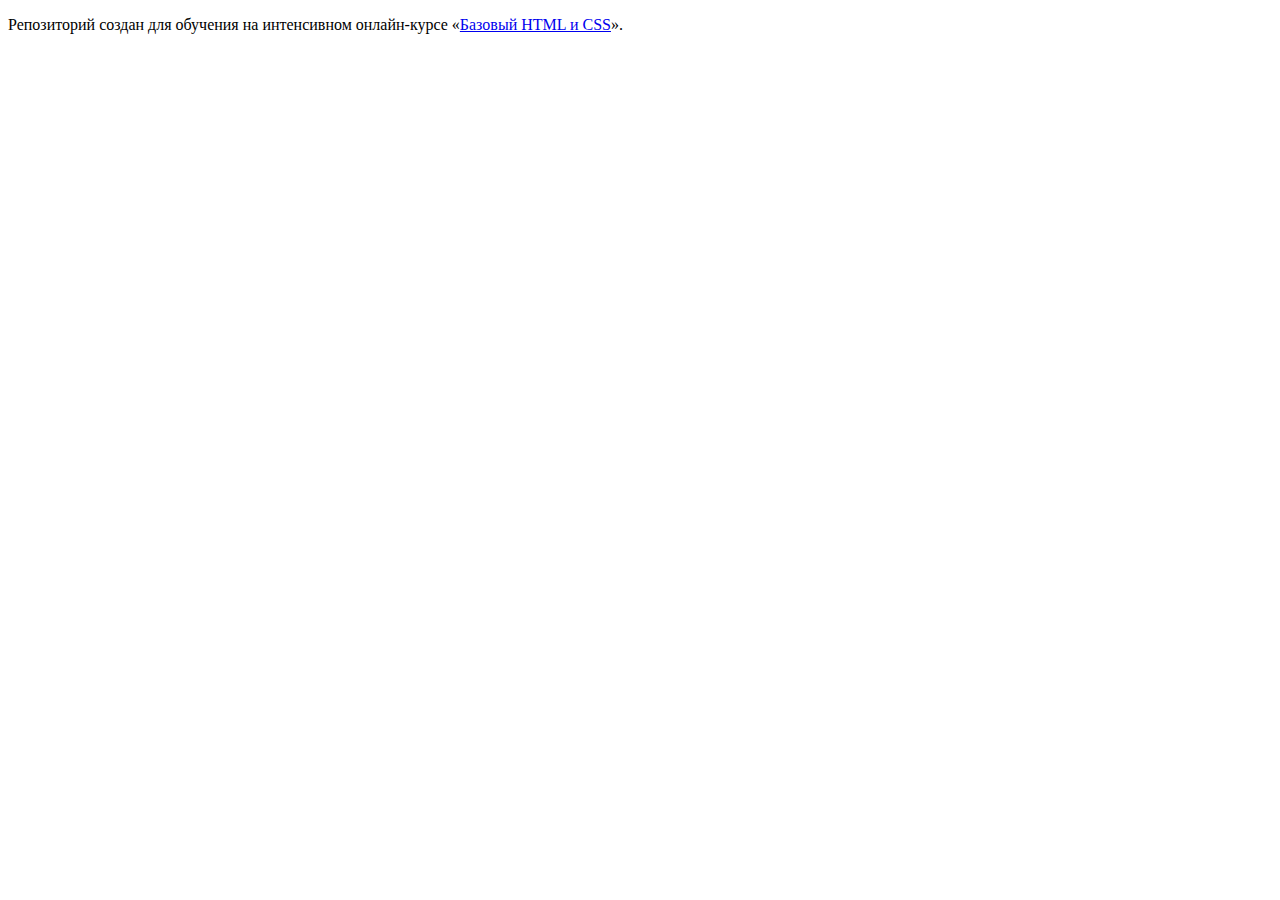
==== index.html @ 10e26e2a ":hatching_chick:" ====
<!DOCTYPE html>
<html lang="ru">
  <head>
    <meta charset="utf-8">
    <title>HTML Academy: Барбершоп</title>
  </head>
  <body>

    <p>Репозиторий создан для обучения на интенсивном онлайн‑курсе «<a href="https://htmlacademy.ru/intensive/htmlcss">Базовый HTML и CSS</a>».</p>

  </body>
</html>
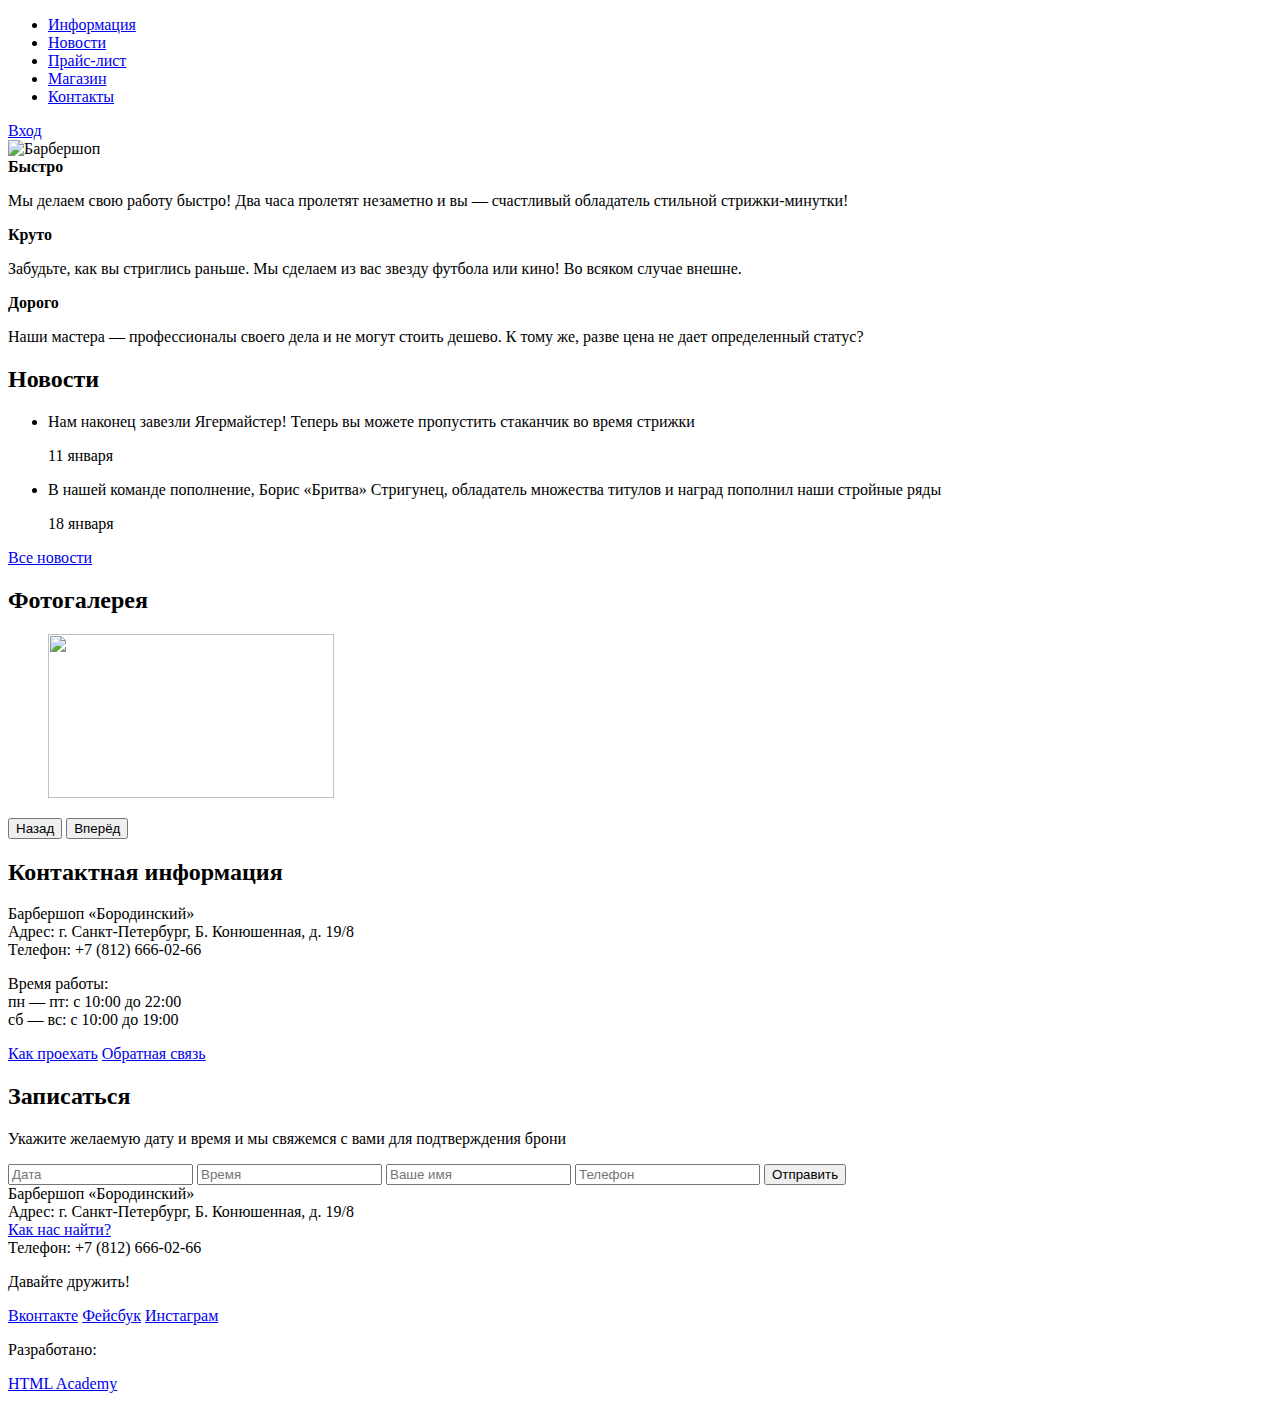
==== commit f842b3bb: "Разметка" ====
--- a/index.html
+++ b/index.html
@@ -2,11 +2,127 @@
 <html lang="ru">
   <head>
     <meta charset="utf-8">
-    <title>HTML Academy: Барбершоп</title>
+    <title>Барбершоп "Бородинский"</title>
   </head>
   <body>
-
-    <p>Репозиторий создан для обучения на интенсивном онлайн‑курсе «<a href="https://htmlacademy.ru/intensive/htmlcss">Базовый HTML и CSS</a>».</p>
-
+    <header class="main-header">
+          <div class="container">
+            <nav class="main-navigation">
+              <ul>
+                <li>
+                  <a href="#">Информация</a>
+                </li>
+                <li>
+                  <a href="#">Новости</a>
+                </li>
+                <li>
+                  <a href="#">Прайс-лист</a>
+                </li>
+                <li>
+                  <a href="#">Магазин</a>
+                </li>
+                <li>
+                  <a href="#">Контакты</a>
+                </li>
+              </ul>
+            </nav>
+            <div class="user-block">
+              <a class="login" href="#">Вход</a>
+            </div>
+          </div>
+        </header>
+        <main class="container">
+          <div class="logo">
+            <img src="img/index-logo.png" width="368" height="204" alt="Барбершоп "Бородинский"">
+          </div>
+          <section class="features">
+            <div class="features-item">
+              <b class="features-name">Быстро</b>
+              <p>Мы делаем свою работу быстро! Два часа пролетят незаметно и вы — счастливый обладатель стильной стрижки-минутки!</p>
+            </div>
+            <div class="features-item">
+              <b class="features-name">Круто</b>
+              <p>Забудьте, как вы стриглись раньше. Мы сделаем из вас звезду футбола или кино! Во всяком случае внешне.</p>
+            </div>
+            <div class="features-item">
+              <b class="features-name">Дорого</b>
+              <p>Наши мастера — профессионалы своего дела и не могут стоить дешево. К тому же, разве цена не дает определенный статус?</p>
+            </div>
+          </section>
+          <div class="content">
+            <div class="content-left">
+              <h2 class="content-title">Новости</h2>
+              <ul class="news-preview">
+                <li>
+                  <p>Нам наконец завезли Ягермайстер! Теперь вы можете пропустить стаканчик во время стрижки</p>
+                  <time datetime="2016-01-11">11 января</time>
+                </li>
+                <li>
+                  <p>В нашей команде пополнение, Борис «Бритва» Стригунец, обладатель множества титулов и наград пополнил наши стройные ряды</p>
+                  <time datetime="2016-01-18">18 января</time>
+                </li>
+              </ul>
+              <a class="btn" href="#">Все новости</a>
+            </div>
+            <div class="content-right">
+              <h2 class="content-title">Фотогалерея</h2>
+              <div class="gallery">
+                <figure class="gallery-content">
+                  <img src="img/photo-1.jpg" width="286" height="164" alt="">
+                </figure>
+                <button class="btn gallery-prev" type="button">Назад</button>
+                <button class="btn gallery-next" type="button">Вперёд</button>
+              </div>
+            </div>
+          </div>
+          <div class="content">
+            <div class="content-left">
+              <h2 class="content-title">Контактная информация</h2>
+              <p>
+                Барбершоп «Бородинский»<br>
+                Адрес: г. Санкт-Петербург, Б. Конюшенная, д. 19/8<br>
+                Телефон: +7 (812) 666-02-66
+              </p>
+              <p>
+                Время работы:<br>
+                пн — пт: с 10:00 до 22:00<br>
+                сб — вс: с 10:00 до 19:00
+              </p>
+              <a class="btn" href="#">Как проехать</a>
+              <a class="btn" href="#">Обратная связь</a>
+            </div>
+            <div class="content-right">
+              <h2 class="content-title">Записаться</h2>
+              <p>Укажите желаемую дату и время и мы свяжемся с вами для подтверждения брони</p>
+              <form class="appointment-form" action="https://echo.htmlacademy.ru" method="post">
+                <input type="text" name="date" value="" placeholder="Дата">
+                <input type="text" name="time" value="" placeholder="Время">
+                <input type="text" name="name" value="" placeholder="Ваше имя">
+                <input type="tel" name="phone" value="" placeholder="Телефон">
+                <button class="btn" type="submit">Отправить</button>
+              </form>
+            </div>
+          </div>
+        </main>
+        <footer class="main-footer">
+          <div class="container">
+            <section class="footer-contacts">
+              Барбершоп «Бородинский»<br>
+              Адрес: г. Санкт-Петербург, Б. Конюшенная, д. 19/8<br>
+              <a href="#">Как нас найти?</a><br>
+              Телефон: +7 (812) 666-02-66
+            </section>
+            <section class="footer-social">
+              <p>Давайте дружить!</p>
+              <a class="social-btn social-btn-vk" href="#">Вконтакте</a>
+              <a class="social-btn social-btn-fb" href="#">Фейсбук</a>
+              <a class="social-btn social-btn-inst" href="#">Инстаграм</a>
+            </section>
+            <section class="footer-copyright">
+              <p>Разработано:</p>
+              <a class="btn" href="https://htmlacademy.ru">HTML Academy</a>
+            </section>
+          </div>
+        </footer>
   </body>
 </html>
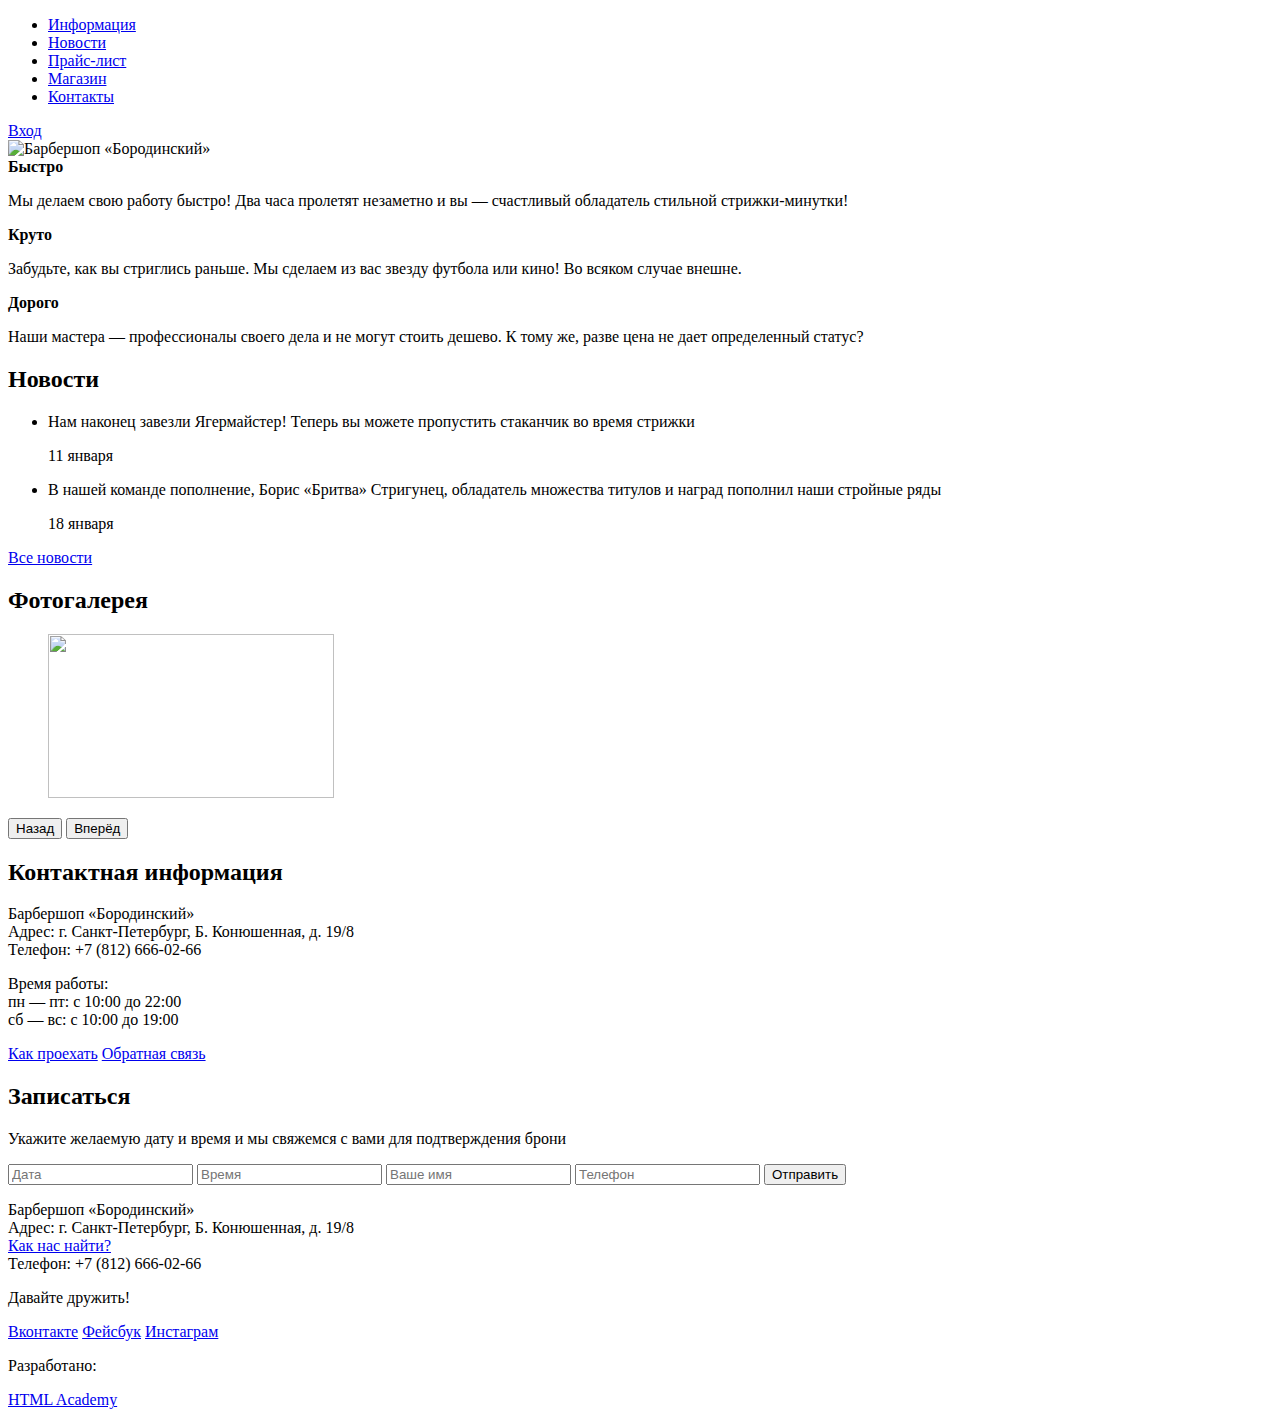
==== commit 50a551a6: "Разметка" ====
--- a/index.html
+++ b/index.html
@@ -33,9 +33,9 @@
         </header>
         <main class="container">
           <div class="logo">
-            <img src="img/index-logo.png" width="368" height="204" alt="Барбершоп "Бородинский"">
+            <img src="img/index-logo.png" width="368" height="204" alt="Барбершоп «Бородинский»">
           </div>
-          <section class="features">
+          <div class="features">
             <div class="features-item">
               <b class="features-name">Быстро</b>
               <p>Мы делаем свою работу быстро! Два часа пролетят незаметно и вы — счастливый обладатель стильной стрижки-минутки!</p>
@@ -48,7 +48,7 @@
               <b class="features-name">Дорого</b>
               <p>Наши мастера — профессионалы своего дела и не могут стоить дешево. К тому же, разве цена не дает определенный статус?</p>
             </div>
-          </section>
+          </div>
           <div class="content">
             <div class="content-left">
               <h2 class="content-title">Новости</h2>
@@ -106,22 +106,23 @@
         </main>
         <footer class="main-footer">
           <div class="container">
-            <section class="footer-contacts">
-              Барбершоп «Бородинский»<br>
-              Адрес: г. Санкт-Петербург, Б. Конюшенная, д. 19/8<br>
-              <a href="#">Как нас найти?</a><br>
-              Телефон: +7 (812) 666-02-66
-            </section>
-            <section class="footer-social">
+            <div class="footer-contacts">
+              <p>Барбершоп «Бородинский»<br>
+                Адрес: г. Санкт-Петербург, Б. Конюшенная, д. 19/8<br>
+                <a href="#">Как нас найти?</a><br>
+                Телефон: +7 (812) 666-02-66
+              </p>
+            </div>
+            <div class="footer-social">
               <p>Давайте дружить!</p>
               <a class="social-btn social-btn-vk" href="#">Вконтакте</a>
               <a class="social-btn social-btn-fb" href="#">Фейсбук</a>
               <a class="social-btn social-btn-inst" href="#">Инстаграм</a>
-            </section>
-            <section class="footer-copyright">
+            </div>
+            <div class="footer-copyright">
               <p>Разработано:</p>
               <a class="btn" href="https://htmlacademy.ru">HTML Academy</a>
-            </section>
+            </div>
           </div>
         </footer>
   </body>
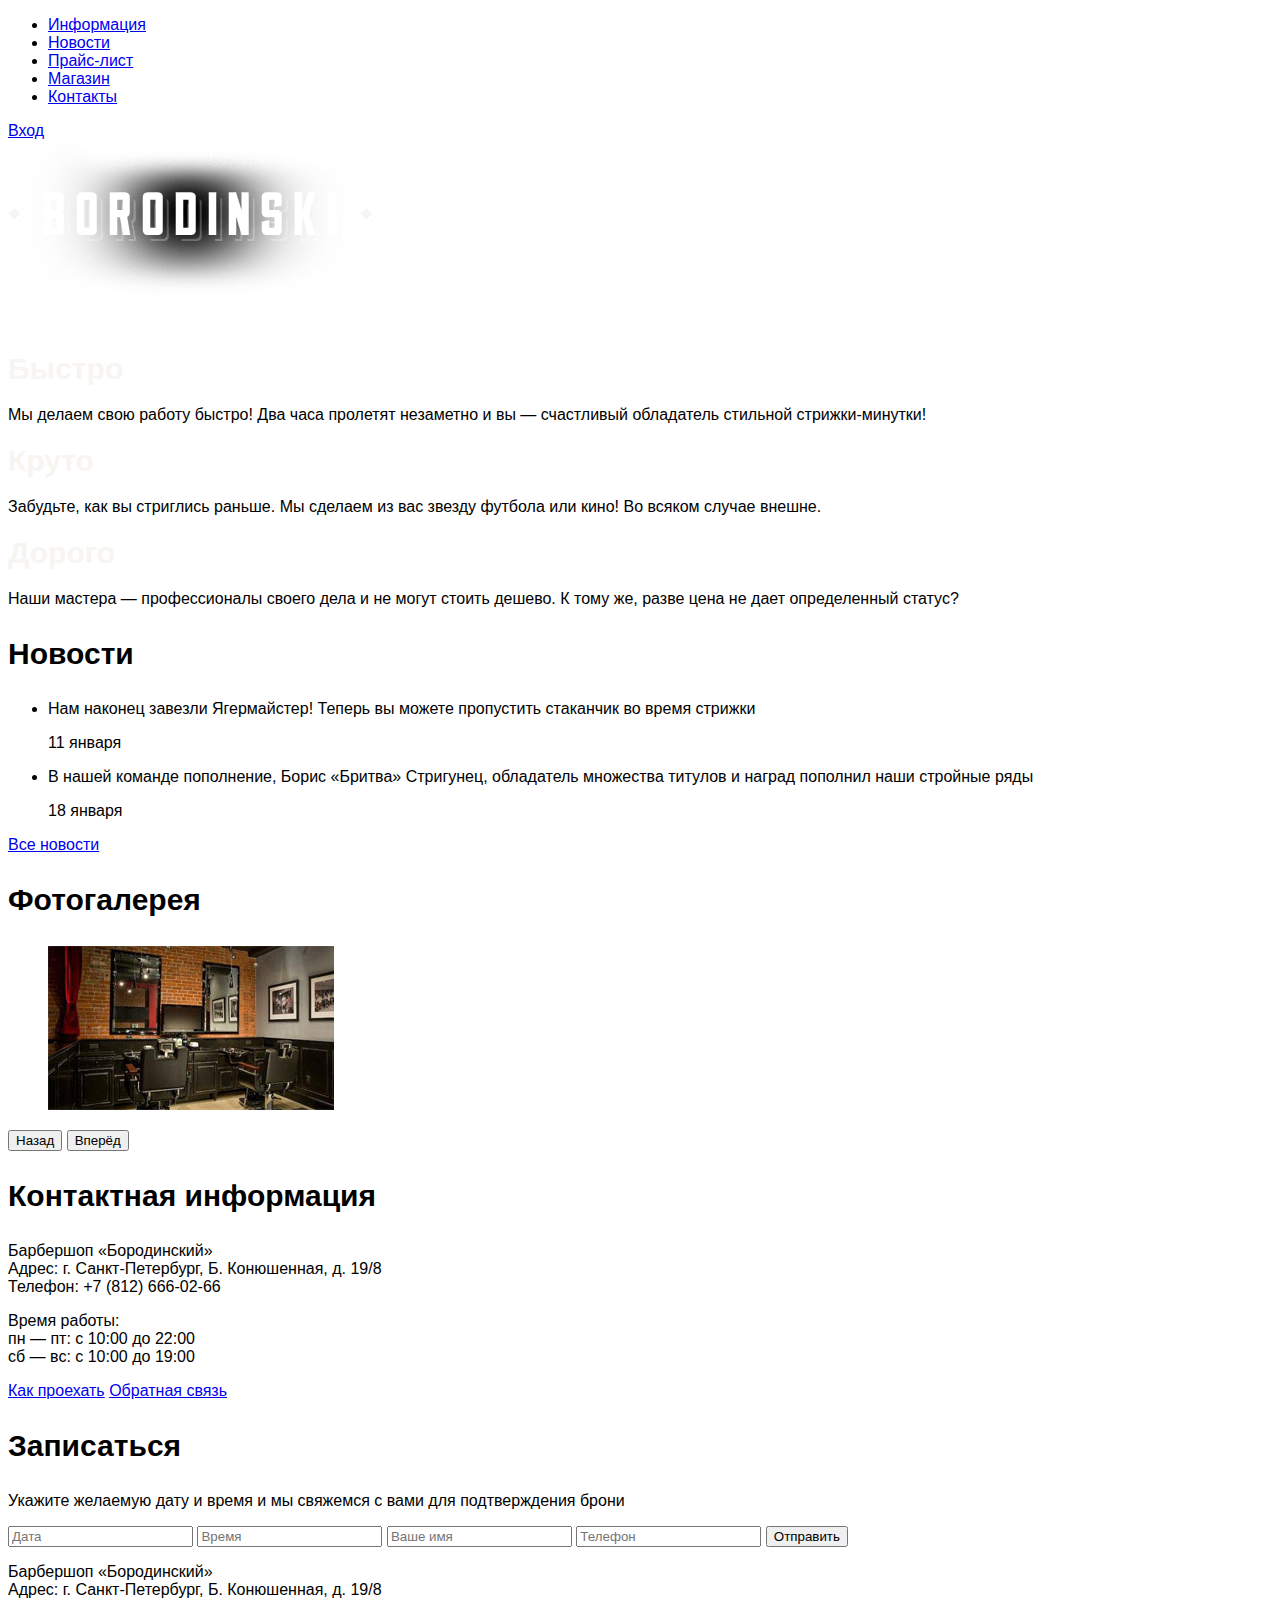
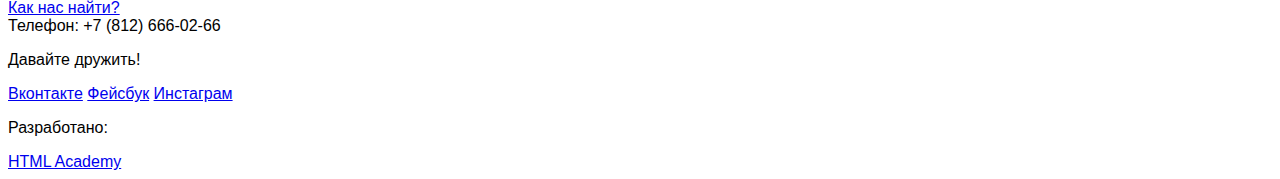
==== commit ddfc2e23: "Подготовка графики и текстовых стилей" ====
--- a/index.html
+++ b/index.html
@@ -3,6 +3,7 @@
   <head>
     <meta charset="utf-8">
     <title>Барбершоп "Бородинский"</title>
+    <link href="css/style.css" rel="stylesheet">
   </head>
   <body>
     <header class="main-header">
@@ -19,7 +20,7 @@
                   <a href="#">Прайс-лист</a>
                 </li>
                 <li>
-                  <a href="#">Магазин</a>
+                  <a href="catalog.html">Магазин</a>
                 </li>
                 <li>
                   <a href="#">Контакты</a>
@@ -32,8 +33,8 @@
           </div>
         </header>
         <main class="container">
-          <div class="logo">
-            <img src="img/index-logo.png" width="368" height="204" alt="Барбершоп «Бородинский»">
+          <div class="main-logo">
+            <img src="img/main-logo.png" width="368" height="204" alt="Барбершоп «Бородинский»">
           </div>
           <div class="features">
             <div class="features-item">
--- a/css/style.css
+++ b/css/style.css
@@ -0,0 +1,14 @@
+body {
+  font-family: "PT Sans Narrow", "Arial", sans-serif;
+}
+
+.content-title, .features-name {
+  color: #000000;
+  font-size: 30px;
+  font-weight: bold;
+  line-height: 42px;
+}
+
+.features-name {
+  color: #f7f4f1;
+}
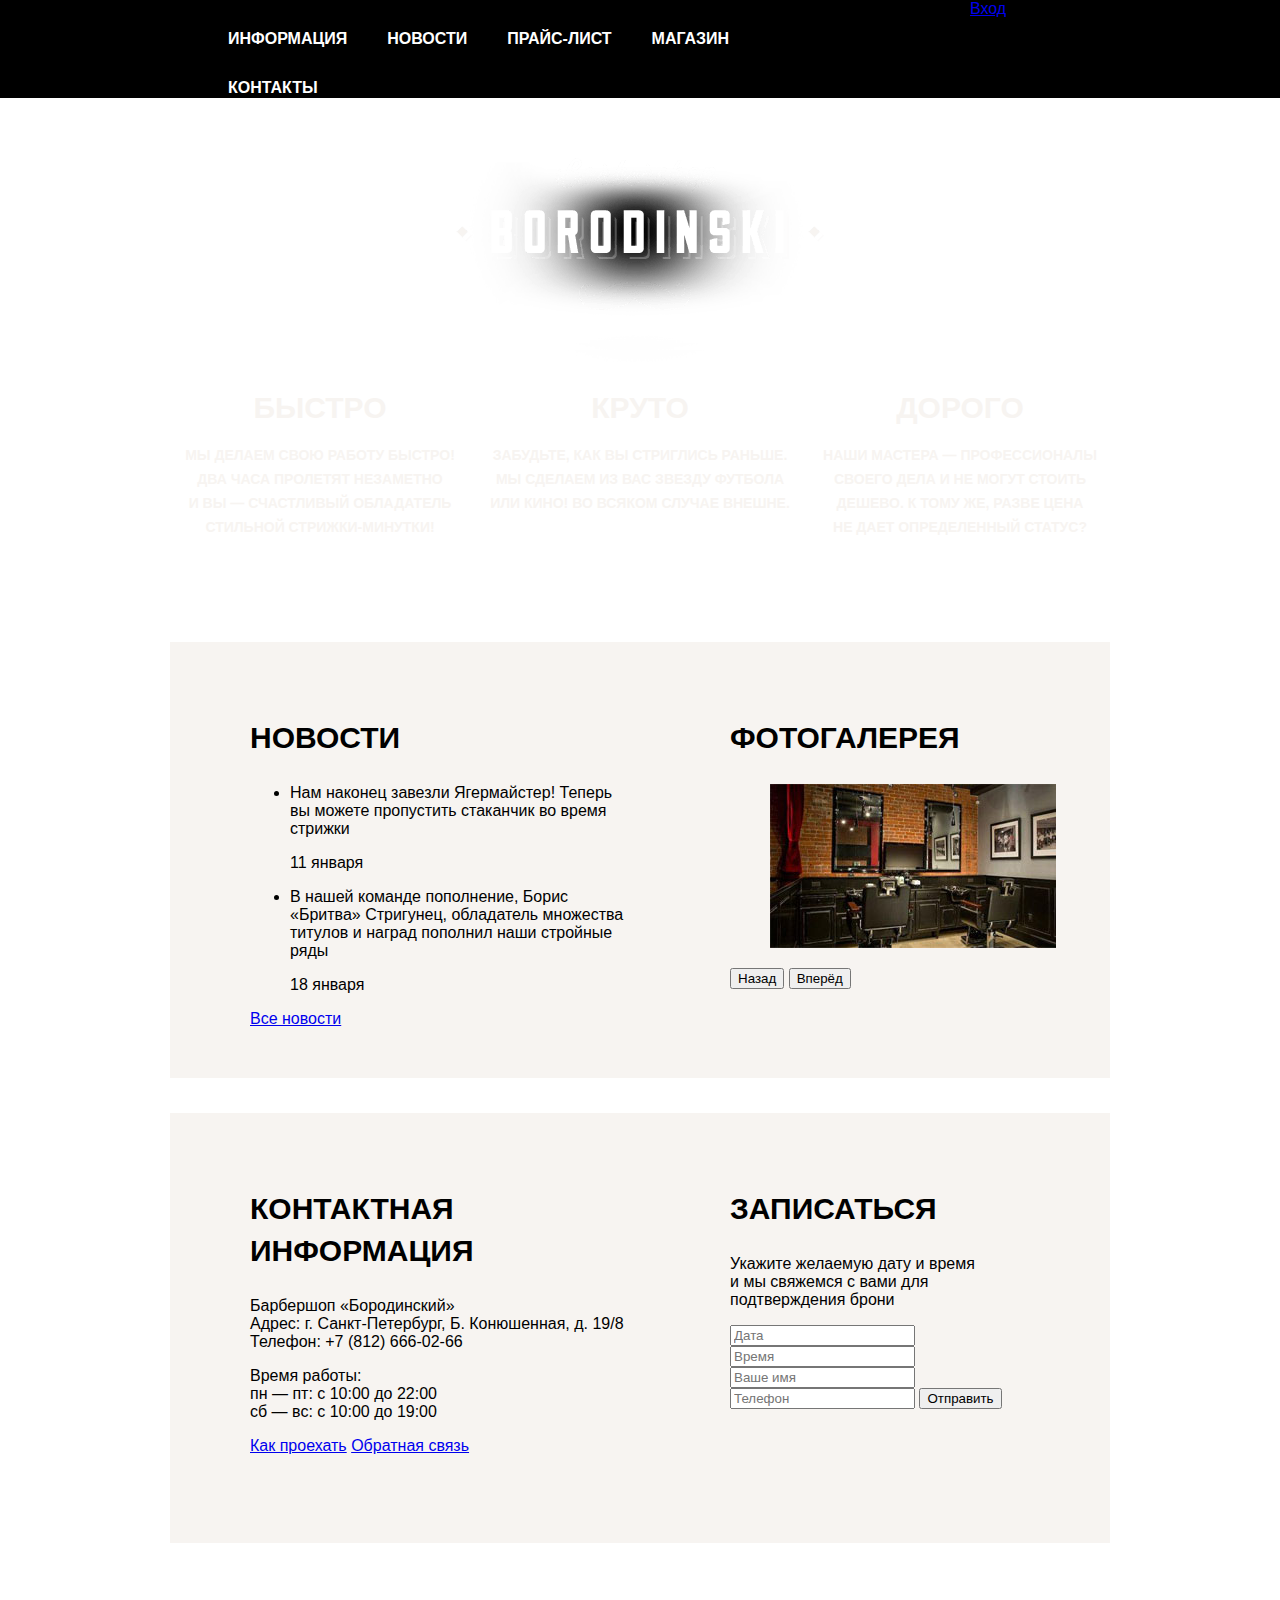
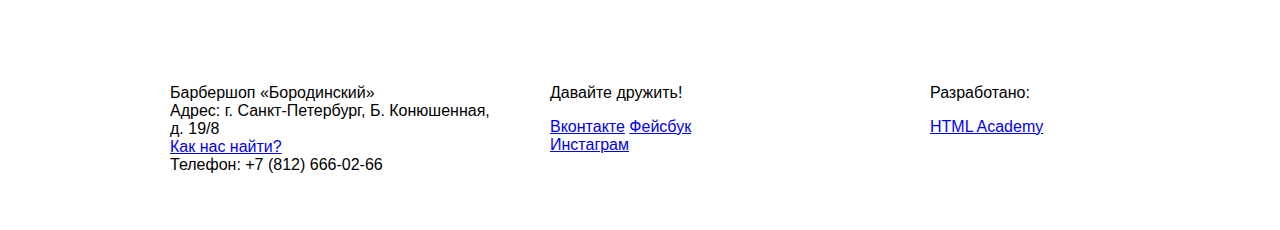
==== commit 9732289e: "Построение сеток" ====
--- a/index.html
+++ b/index.html
@@ -3,11 +3,12 @@
   <head>
     <meta charset="utf-8">
     <title>Барбершоп "Бородинский"</title>
+    <link href="css/normalize.css" rel="stylesheet">
     <link href="css/style.css" rel="stylesheet">
   </head>
   <body>
     <header class="main-header">
-          <div class="container">
+          <div class="container clearfix">
             <nav class="main-navigation">
               <ul>
                 <li>
@@ -36,21 +37,28 @@
           <div class="main-logo">
             <img src="img/main-logo.png" width="368" height="204" alt="Барбершоп «Бородинский»">
           </div>
-          <div class="features">
+          <div class="features clearfix">
+
             <div class="features-item">
               <b class="features-name">Быстро</b>
+<!--            <svg>
+                <polygon points="130,24 144,10 158,24 144,38" fill="white"/>
+              </svg> -->
               <p>Мы делаем свою работу быстро! Два часа пролетят незаметно и вы — счастливый обладатель стильной стрижки-минутки!</p>
             </div>
+
             <div class="features-item">
               <b class="features-name">Круто</b>
               <p>Забудьте, как вы стриглись раньше. Мы сделаем из вас звезду футбола или кино! Во всяком случае внешне.</p>
             </div>
+
             <div class="features-item">
               <b class="features-name">Дорого</b>
               <p>Наши мастера — профессионалы своего дела и не могут стоить дешево. К тому же, разве цена не дает определенный статус?</p>
             </div>
           </div>
-          <div class="content">
+
+          <div class="content clearfix">
             <div class="content-left">
               <h2 class="content-title">Новости</h2>
               <ul class="news-preview">
@@ -76,7 +84,7 @@
               </div>
             </div>
           </div>
-          <div class="content">
+          <div class="content clearfix">
             <div class="content-left">
               <h2 class="content-title">Контактная информация</h2>
               <p>
@@ -106,7 +114,7 @@
           </div>
         </main>
         <footer class="main-footer">
-          <div class="container">
+          <div class="container clearfix">
             <div class="footer-contacts">
               <p>Барбершоп «Бородинский»<br>
                 Адрес: г. Санкт-Петербург, Б. Конюшенная, д. 19/8<br>
--- a/css/style.css
+++ b/css/style.css
@@ -1,14 +1,154 @@
+html,
 body {
+  min-width: 1122px;
+  margin: 0;
+  padding: 0;
+}
+
+body {
+/*  background: #cccccc url("../img/back.jpg") no-repeat 50% 3px;
+  background-size: 2560px auto; */
   font-family: "PT Sans Narrow", "Arial", sans-serif;
 }
 
-.content-title, .features-name {
-  color: #000000;
+.clearfix::after {
+  content: "";
+  display: table;
+  clear: both;
+}
+
+.container {
+  width: 940px;
+  margin: 0 auto;
+  padding: 0 10px;
+}
+
+.main-header {
+  background-color: #000000;
+  margin-bottom: 60px;
+}
+
+.logo {
+  float: left;
+  margin-left: 20px;
+  margin-top: 23px;
+  width: 111px;
+}
+
+.main-navigation {
+  float: left;
+  min-height: 70px;
+  width: 600px;
+  padding-left: 18px;
+  font-size: 0;
+ }
+
+ .main-navigation li {
+   display: inline-block;
+   margin-right: 40px;
+   padding-top: 29px;
+   vertical-align: middle;
+   list-style-type: none;
+ }
+
+ .main-navigation a {
+   color: #ffffff;
+   font-size: 16px;
+   line-height: 20px;
+   font-weight: bold;
+   font-stretch: extra-condensed;
+   text-transform: uppercase;
+   text-decoration: none;
+ }
+
+ .user-block {
+   float: right;
+   width: 140px;
+   min-height: 70px;*/
+}
+
+.main-logo {
+  width: 368px;
+  height: 204px;
+  margin-left: auto;
+  margin-right: auto;
+  margin-bottom: 25px;
+}
+
+.features {
+  margin-bottom: 80px;
+}
+
+.features-item {
+  float: left;
+  width: 300px;
+  margin-right: 20px;
+  min-height: 175px;
+  text-align: center;
+}
+
+.features-item:last-child {
+  margin-right: 0;
+}
+
+.content {
+  margin-bottom: 35px;
+  padding: 50px 80px;
+  background-color: #F7F4F1;
+}
+
+.content-left {
+  float: left;
+  width: 380px;
+  min-height: 330px;  */
+}
+
+.content-right {
+  float: right;
+  width: 300px;
+  min-height: 330px; */
+}
+
+.main-footer {
+  margin-top: 65px;
+  padding-top: 60px;
+  padding-bottom: 40px;
+}
+
+.footer-contacts {
+  float: left;
+  width: 320px;
+  margin-right: 60px;
+  min-height: 120px; */
+}
+
+.footer-social {
+  float: left;
+  width: 180px;
+  min-height: 120px; */
+}
+
+.footer-copyright {
+  float: right;
+  width: 180px;
+  min-height: 120px; */
+}
+
+.content-title, .features-name, .features-item p {
+  color: #F7F4F1;
   font-size: 30px;
   font-weight: bold;
   line-height: 42px;
+  font-weight: bold;
+  font-stretch: extra-condensed;
+  text-transform: uppercase;
 }
 
-.features-name {
-  color: #f7f4f1;
+.content-title {
+  color: #000000;
 }
+
+.features-item p {
+  font-size: 14px;
+  line-height: 24px;
+}
